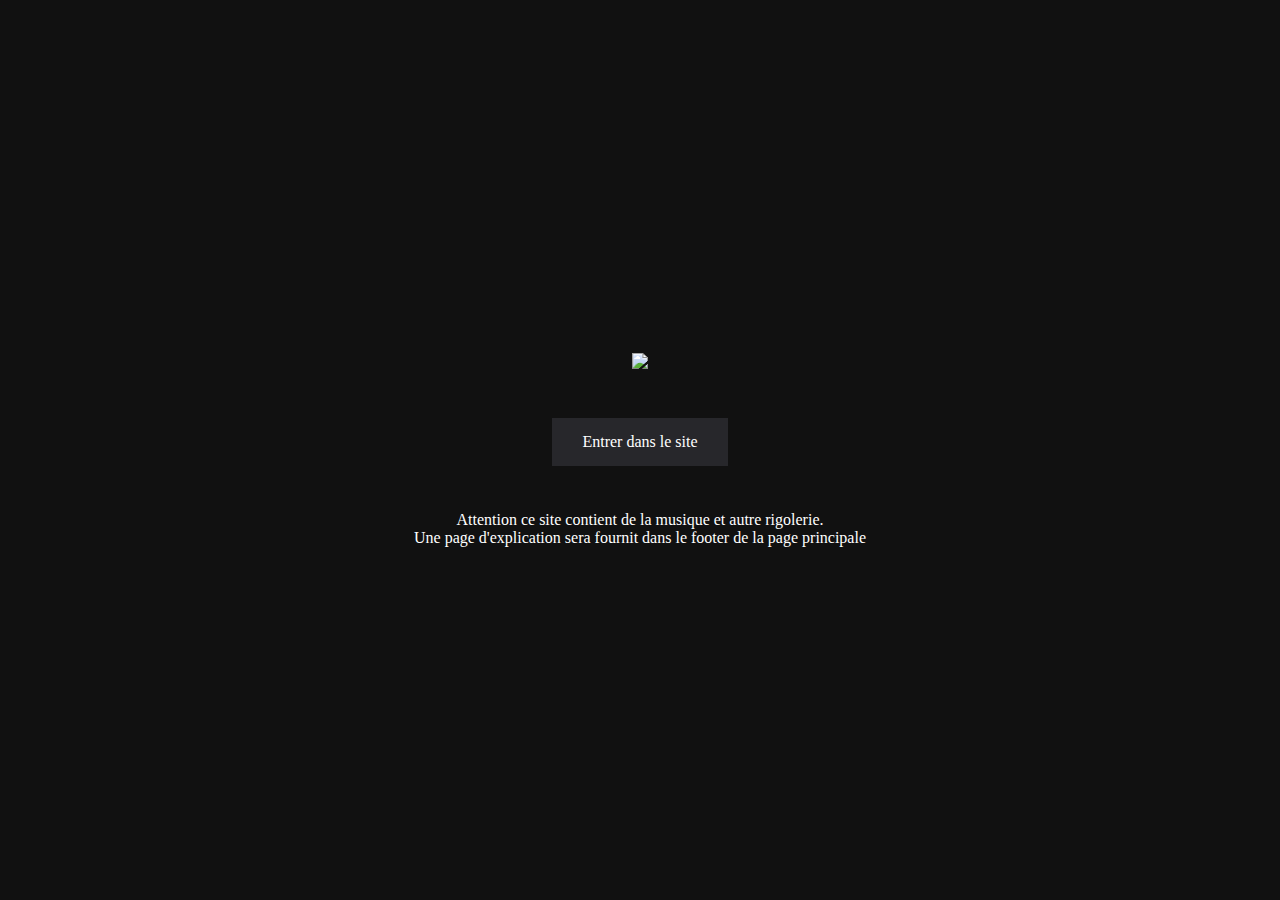
==== data/page/PatronAutre.html @ ab674e83 "Push" ====
<!DOCTYPE html>
<html lang="en">

<head>
  <meta charset="UTF-8">
  <meta http-equiv="X-UA-Compatible" content="IE=edge">
  <meta name="viewport" content="width=device-width, initial-scale=1.0">
  <script src="res/js/PatronAutre.js" defer></script>
  <link rel="stylesheet" href="../../res/css/style.css">
  <title>Document</title>
</head>

<body>
  <div id="loader">

    <span>
      <img src="/data/image/logoTF2.png" class="loaderLogo" />
    </span>

    <div class="btn">
      <span>Entrer dans le site</span>
    </div>

    <span>
      Attention ce site contient de la musique et autre rigolerie.
      <br>
      Une page d'explication sera fournit dans le footer de la page principale
    </span>

  </div>
  </div>
  <!-- Your main website -->
  <div class="box">

    <nav class="topnav">
      <a class="img-logo">
        <img src="data/image/logoTF2.png" alt="Logo tf2">
      </a>
      <a class="active" href="#La Base">La base</a>
      <a href="#contact">Contact</a>
      <a href="/data/page/PatronAutre.html">Sandwitch?</a>
  </div>
  <section class="middle">
      <table class="classes">
        <thead>
          <th>Offensif</th>
          <th>Defensif</th>
          <th>Support</th>
        </thead>
        <tbody>
          <tr>
            <td>
              <div class="img">
                <img src="data/image/Scout_emblem_RED.png" alt="logo classe">
              </div>
              <span>Scout</span>
            </td>
            <td>
              <div class="img">
                <img src="data/image/Demoman_emblem_RED.png" alt="logo classe">
              </div>
              <span>Demoman</span>
            </td>
            <td>
              <div class="img">
                <img src="data/image/Medic_emblem_RED.png" alt="logo classe">
              </div>
              <span>Medic</span>
            </td>
          </tr>
          
          <tr>
            <td>
              <div class="img">
                <img src="data/image/Soldier_emblem_RED.png" alt="logo classe">
              </div>
              <span>Soldier</span>
            </td>
            <td>
              <div class="img">
                <img src="data/image/Heavy_emblem_RED.png" alt="logo classe">
              </div>
              <span>Heavy</span>
            </td>
            <td>
              <div class="img">
                <img src="data/image/Sniper_emblem_RED.png" alt="logo classe">
              </div>
              <span>Sniper</span>
            </td>
          </tr>
          
          <tr>
            <td>
              <div class="img">
                <img src="data/image/Pyro_emblem_RED.png" alt="logo classe">
              </div>
              <span>Pyro</span>
            </td>
            <td>
              <div class="img">
                <img src="data/image/Engineer_emblem_RED.png" alt="logo classe">
              </div>
              <span>Engineer</span>
            </td>
            <td>
              <div class="img">
                <img src="data/image/Spy_emblem_RED.png" alt="logo classe">
              </div>
              <span>Spy</span>
            </td>
          </tr>
        </tbody>
      </table>
    </div>
    <div class="TabClass">

    </div>
  </section>


  </div>

  <footer>
    <a href="#about">Lien page information</a>
  </footer>
</body>

</html>
---- res/css/style.css ----
/* On importe les fonts si le navigateur ne les à pas */
@import url('https://fonts.googleapis.com/css2?family=Poppins:wght@300&display=swap');

/* On importe la font tf2build sous le nom de tf2 */
@font-face {
  font-family: "tf2";
  src: url("../fonts/tf2build.ttf");
}
/* Pour utiliser la font : font-family: 'tf2', sans-serif; */
/* Simple reset css */
* {
  margin: 0;
  padding: 0;
  box-sizing: border-box;
  font-family: "TF2";
}

/* Variables */
:root {
  --nav-height: 50px;
  --classes-logo-size: 80px;
}

body {
  height: 100%;
  min-height: 100vh; /* Important pour avoir un loader qui prends toute la page */
}

/* Début css du loader */
#loader {
  z-index: 999; /* On le met tout en haut niveau hierarchie*/
  
  font-family: 'Poppins', sans-serif; 
  color: #fff;
  
  position: fixed;
  top: 0;
  left: 0;
  
  height: 100vh;
  width: 100%;
  
  background: #111;
  
  display: flex;
  flex-direction: column;
  gap: 5%;

  text-align: center;

  align-items: center;
  justify-content: center;
  
  transition: opacity .2s ease-in-out;
}

.loaderLogo{
  align-items: center;
  width: 600px;
  height: auto;
}

.box {
  display: flex;
  flex-flow: column;
  height: 100%;
}

.btn {
  padding: 15px 30px;
  background: #27272b;
  cursor: pointer;
}

.btn:hover {
  background: #222;
}
/* Fin css du loader */

.topnav {
  position: fixed;
  top: 0;
  left: 0;
  display: flex;
  flex-direction: row;
  background-color: #333;
  overflow: hidden;
  height: var(--nav-height);
  width: 100%;
}

.topnav .img-logo img {
  height: calc(var(--nav-height) - 10px);
  object-fit: contain;
}
.topnav a {
  position: relative;
  display: flex;
  align-items: center;
  justify-content: center;
  
  color: #f2f2f2;
  text-align: center;
  padding: 14px 16px;
  text-decoration: none;
  font-size: 17px;
}

.middle {
  
  display: flex;
  align-items: center;
  justify-content: center;
  background-color: #3C3D3F;
  background-image: url(../../data/image/BackgroundTF.png);
  background-repeat: no-repeat;
  background-size: contain;
  background-position: center;
  min-height: calc(100vh - var(--nav-height));
  padding-top: var(--nav-height);
}
.classes {
  background-color: rgba(0, 0, 0, 0.5);
  padding: 25px 50px;
  border-radius: 5px;
  color: #fff;
}
.classes td {
  gap: 25px;
  padding: 10px 5px;
}
.classes th {
  padding-bottom: 15px;
}
.classes .img {
  height: var(--classes-logo-size);
  width: var(--classes-logo-size);
}
.classes .img img {
  width: 100%;
  height: 100%;
  object-fit: cover;
}
.classes span {
  display: block;
  width: 100%;
  text-align: center;
}
footer {
  display: flex;
  gap: 25px;
  position: fixed;
  bottom: 0;
  width: 100%;
  padding: 2%;
  background-color: #27272b;
}

footer a {
  color: #fff;
}
.imgLogo {
  background-image: url(../../data/image/logoTF2.png);
}
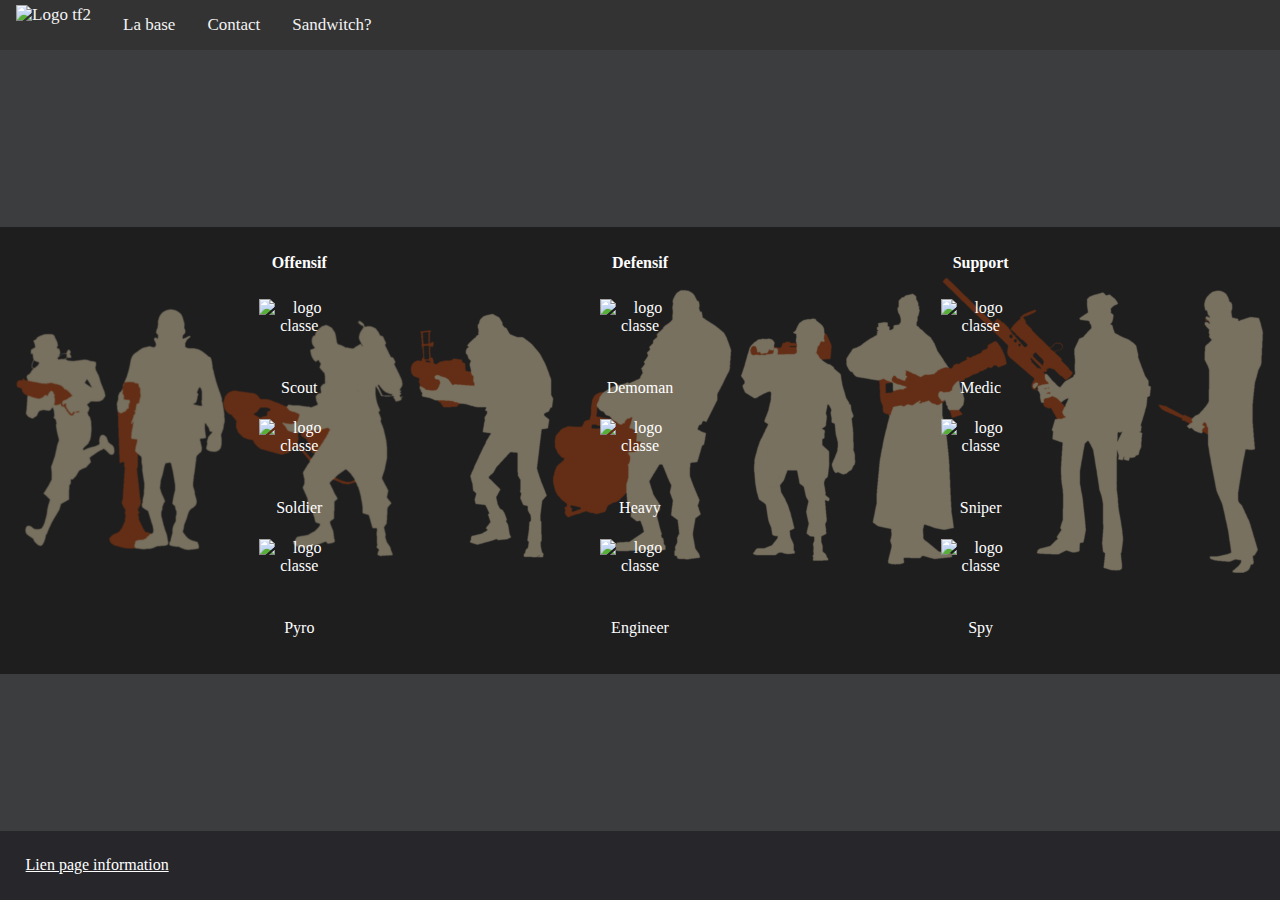
==== commit a2a18ec8: "Sandvich" ====
--- a/data/page/PatronAutre.html
+++ b/data/page/PatronAutre.html
@@ -5,26 +5,16 @@
   <meta charset="UTF-8">
   <meta http-equiv="X-UA-Compatible" content="IE=edge">
   <meta name="viewport" content="width=device-width, initial-scale=1.0">
-  <script src="res/js/PatronAutre.js" defer></script>
+  <script src="../../res/js/Meet.js" defer></script>
   <link rel="stylesheet" href="../../res/css/style.css">
   <title>Document</title>
 </head>
 
 <body>
-  <div id="loader">
+  <div id="loaderMeet">
 
     <span>
-      <img src="/data/image/logoTF2.png" class="loaderLogo" />
-    </span>
-
-    <div class="btn">
-      <span>Entrer dans le site</span>
-    </div>
-
-    <span>
-      Attention ce site contient de la musique et autre rigolerie.
-      <br>
-      Une page d'explication sera fournit dans le footer de la page principale
+      <img src="/data/image/MeetCard/SandvichVidSplash.png" class="MeetLogo" />
     </span>
 
   </div>
@@ -34,9 +24,9 @@
 
     <nav class="topnav">
       <a class="img-logo">
-        <img src="data/image/logoTF2.png" alt="Logo tf2">
+        <img src="../../data/image/logoTF2.png" alt="Logo tf2">
       </a>
-      <a class="active" href="#La Base">La base</a>
+      <a href="/data/page/PatronAutre.html">La base</a>
       <a href="#contact">Contact</a>
       <a href="/data/page/PatronAutre.html">Sandwitch?</a>
   </div>
--- a/res/css/style.css
+++ b/res/css/style.css
@@ -54,11 +54,46 @@
   transition: opacity .2s ease-in-out;
 }
 
+#loaderMeet {
+  z-index: 999; /* On le met tout en haut niveau hierarchie*/
+  
+  font-family: 'Poppins', sans-serif; 
+  color: #fff;
+  
+  position: fixed;
+  top: 0;
+  left: 0;
+  
+  height: 100vh;
+  width: 100%;
+  
+  background: #111;
+  
+  display: flex;
+  flex-direction: column;
+  gap: 5%;
+
+  text-align: center;
+
+  align-items: center;
+  justify-content: center;
+  
+  transition: opacity .5s ease-in-out;
+}
+
 .loaderLogo{
   align-items: center;
   width: 600px;
   height: auto;
 }
+
+.MeetLogo{
+  align-items: center;
+  height: 100vh;
+  width: 100vw;
+  object-fit: cover;
+}
+
 
 .box {
   display: flex;
@@ -114,25 +149,29 @@
   background-color: #3C3D3F;
   background-image: url(../../data/image/BackgroundTF.png);
   background-repeat: no-repeat;
-  background-size: contain;
+  background-size: 100%;
   background-position: center;
   min-height: calc(100vh - var(--nav-height));
   padding-top: var(--nav-height);
 }
 .classes {
   background-color: rgba(0, 0, 0, 0.5);
-  padding: 25px 50px;
-  border-radius: 5px;
-  color: #fff;
+  padding: 25px 10%;
+  color: #fff;
+  width: 100%;
 }
 .classes td {
+  text-align: center;
   gap: 25px;
   padding: 10px 5px;
+  flex-direction: column;
+  align-items: center;
 }
 .classes th {
   padding-bottom: 15px;
 }
 .classes .img {
+  margin: 0 auto;
   height: var(--classes-logo-size);
   width: var(--classes-logo-size);
 }
@@ -143,9 +182,8 @@
 }
 .classes span {
   display: block;
-  width: 100%;
-  text-align: center;
-}
+}
+
 footer {
   display: flex;
   gap: 25px;
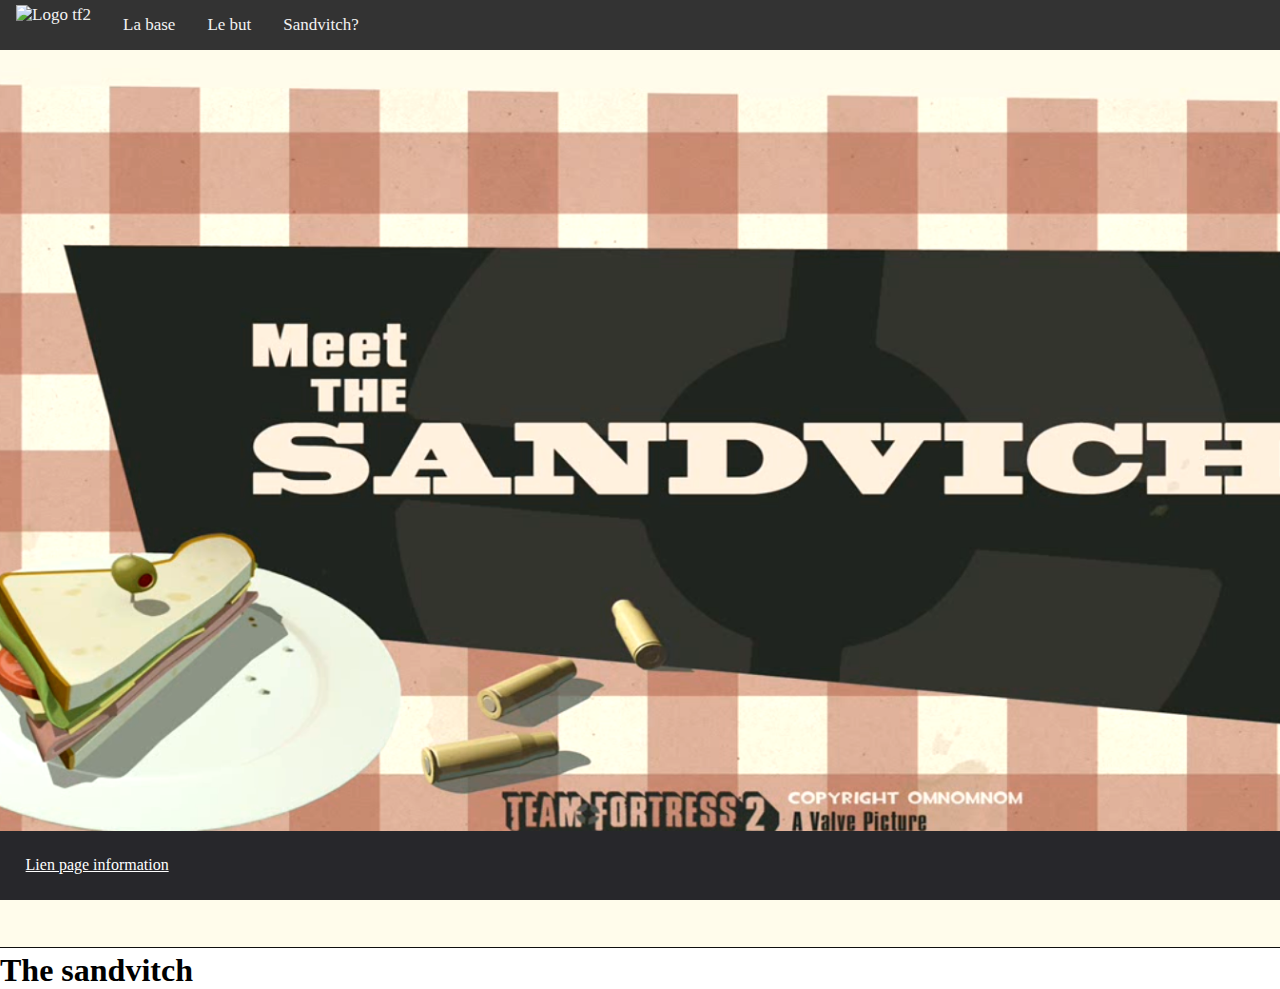
==== commit 90f87ff7: "Sandvitch" ====
--- a/data/page/PatronAutre.html
+++ b/data/page/PatronAutre.html
@@ -11,7 +11,17 @@
 </head>
 
 <body>
-  <div id="loaderMeet">
+  <div id="buttonMeet">
+
+    <span>
+      <div class="btn">
+        Lancer
+      </div>
+    </span>
+
+  </div>
+
+  <div id="imageMeet">
 
     <span>
       <img src="/data/image/MeetCard/SandvichVidSplash.png" class="MeetLogo" />
@@ -26,86 +36,12 @@
       <a class="img-logo">
         <img src="../../data/image/logoTF2.png" alt="Logo tf2">
       </a>
-      <a href="/data/page/PatronAutre.html">La base</a>
-      <a href="#contact">Contact</a>
-      <a href="/data/page/PatronAutre.html">Sandwitch?</a>
+      <a href="/index.html">La base</a>
+      <a href="#contact">Le but</a>
+      <a href="/data/page/PatronAutre.html">Sandvitch?</a>
   </div>
-  <section class="middle">
-      <table class="classes">
-        <thead>
-          <th>Offensif</th>
-          <th>Defensif</th>
-          <th>Support</th>
-        </thead>
-        <tbody>
-          <tr>
-            <td>
-              <div class="img">
-                <img src="data/image/Scout_emblem_RED.png" alt="logo classe">
-              </div>
-              <span>Scout</span>
-            </td>
-            <td>
-              <div class="img">
-                <img src="data/image/Demoman_emblem_RED.png" alt="logo classe">
-              </div>
-              <span>Demoman</span>
-            </td>
-            <td>
-              <div class="img">
-                <img src="data/image/Medic_emblem_RED.png" alt="logo classe">
-              </div>
-              <span>Medic</span>
-            </td>
-          </tr>
-          
-          <tr>
-            <td>
-              <div class="img">
-                <img src="data/image/Soldier_emblem_RED.png" alt="logo classe">
-              </div>
-              <span>Soldier</span>
-            </td>
-            <td>
-              <div class="img">
-                <img src="data/image/Heavy_emblem_RED.png" alt="logo classe">
-              </div>
-              <span>Heavy</span>
-            </td>
-            <td>
-              <div class="img">
-                <img src="data/image/Sniper_emblem_RED.png" alt="logo classe">
-              </div>
-              <span>Sniper</span>
-            </td>
-          </tr>
-          
-          <tr>
-            <td>
-              <div class="img">
-                <img src="data/image/Pyro_emblem_RED.png" alt="logo classe">
-              </div>
-              <span>Pyro</span>
-            </td>
-            <td>
-              <div class="img">
-                <img src="data/image/Engineer_emblem_RED.png" alt="logo classe">
-              </div>
-              <span>Engineer</span>
-            </td>
-            <td>
-              <div class="img">
-                <img src="data/image/Spy_emblem_RED.png" alt="logo classe">
-              </div>
-              <span>Spy</span>
-            </td>
-          </tr>
-        </tbody>
-      </table>
-    </div>
-    <div class="TabClass">
-
-    </div>
+  <section class="middleAutre">
+    <h1>The sandvitch</h1>
   </section>
 
 
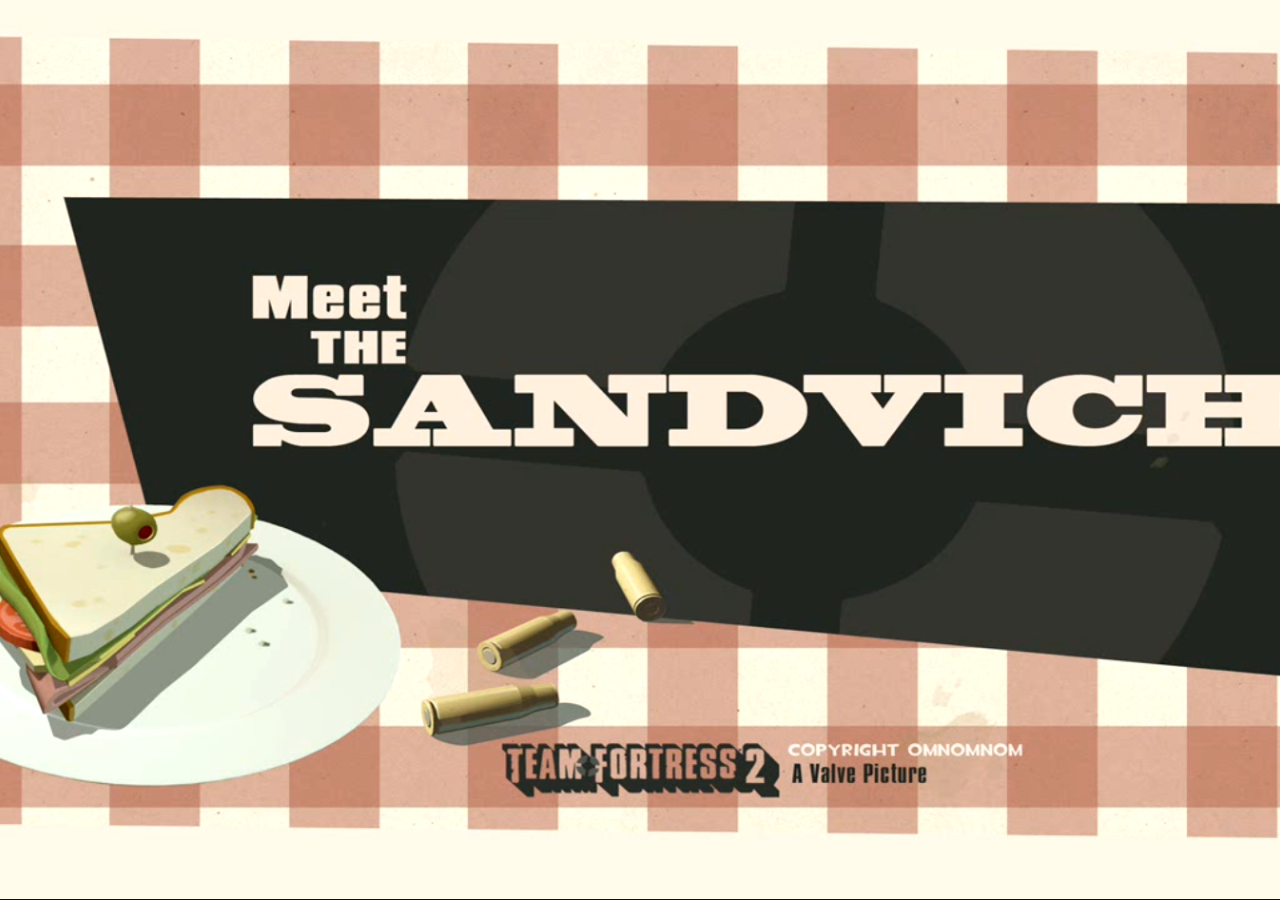
==== commit 89b0fb74: "Modification Minos" ====
--- a/data/page/PatronAutre.html
+++ b/data/page/PatronAutre.html
@@ -11,15 +11,6 @@
 </head>
 
 <body>
-  <div id="buttonMeet">
-
-    <span>
-      <div class="btn">
-        Lancer
-      </div>
-    </span>
-
-  </div>
 
   <div id="imageMeet">
 
@@ -28,20 +19,36 @@
     </span>
 
   </div>
-  </div>
   <!-- Your main website -->
   <div class="box">
 
     <nav class="topnav">
-      <a class="img-logo">
-        <img src="../../data/image/logoTF2.png" alt="Logo tf2">
-      </a>
-      <a href="/index.html">La base</a>
-      <a href="#contact">Le but</a>
-      <a href="/data/page/PatronAutre.html">Sandvitch?</a>
+      <a class="active" href="#La Base">Page principale</a>
+      <a href="/data/page/PatronAutre.html" class="right">Sandvitch?</a>
   </div>
   <section class="middleAutre">
-    <h1>The sandvitch</h1>
+    <div class="text-wrapper">
+      <h1>The sandvitch</h1>
+      <h2>" <a class="italique">Munch Munch</a> "</h2>
+      <p class="description">
+  
+        description :
+        
+        <br>
+        Where is <a class="italique">Munch Munch</a> sandvitch?
+        <br>
+        <a class="italique">Munch Munch Munch Munch Munch Munch Munch Munch                                     </a>
+        <br>
+        
+        <iframe src="https://www.youtube.com/embed/_prZ0JrbQrU" title="YouTube video player" frameborder="0" allow="accelerometer; autoplay; clipboard-write; encrypted-media; gyroscope; picture-in-picture" allowfullscreen></iframe>
+  
+      </p>
+    </div>
+    <div>
+      <img src="../../data/image/Minos/PMinios-Trans.png" class="pictureClass">
+      <p class="image-description">"The sandvitch"</p>
+    </div>
+    
   </section>
 
 
@@ -50,6 +57,7 @@
   <footer>
     <a href="#about">Lien page information</a>
   </footer>
+
 </body>
 
 </html>--- a/res/css/style.css
+++ b/res/css/style.css
@@ -54,7 +54,7 @@
   transition: opacity .2s ease-in-out;
 }
 
-#loaderMeet {
+#imageMeet {
   z-index: 999; /* On le met tout en haut niveau hierarchie*/
   
   font-family: 'Poppins', sans-serif; 
@@ -81,13 +81,25 @@
   transition: opacity .5s ease-in-out;
 }
 
+#loaderMeet span {
+  padding: 15px;
+  background-color: red;
+  display: flex;
+  flex-direction: column;
+  align-items: center;
+  justify-content: center;
+  z-index: 5;
+}
 .loaderLogo{
   align-items: center;
   width: 600px;
   height: auto;
 }
-
-.MeetLogo{
+.MeetLogo {
+  z-index: -1;
+  top:0;
+  left: 0;
+  position: absolute;
   align-items: center;
   height: 100vh;
   width: 100vw;
@@ -140,8 +152,23 @@
   text-decoration: none;
   font-size: 17px;
 }
-
-.middle {
+.middleAutre {
+  
+    display: flex;
+    background-color: #3C3D3F;
+    background-image: url(../../data/image/BackgroundTF.png);
+    background-repeat: no-repeat;
+    background-size: 100%;
+    background-position: center;
+    min-height: calc(100vh - var(--nav-height));
+    flex-direction: row;
+    justify-content: space-between;
+    align-items: flex-start;
+    padding: calc( 15px + var(--nav-height)) 30px 0;
+  
+}
+
+.middleMain {
   
   display: flex;
   align-items: center;
@@ -153,7 +180,9 @@
   background-position: center;
   min-height: calc(100vh - var(--nav-height));
   padding-top: var(--nav-height);
-}
+
+}
+
 .classes {
   background-color: rgba(0, 0, 0, 0.5);
   padding: 25px 10%;
@@ -199,4 +228,125 @@
 }
 .imgLogo {
   background-image: url(../../data/image/logoTF2.png);
+}
+
+h1 {
+  font-size: 50px;
+  text-align: left;
+  margin-top: 2%;
+  margin-left: 2%;
+  border: 2mm solid hsla(38, 11%, 34%, 0.6);
+  background-color: hsla(36, 5%, 37%, 0.6); 
+}
+
+h2 {
+  font-size: 30px;
+  text-align: left;
+  margin-top: 2%;
+  margin-left: 2%;
+  border: 2mm solid hsla(38, 11%, 34%, 0.6);
+  background-color: hsla(36, 5%, 37%, 0.6); 
+}
+
+.italique {
+  font-style: italic;
+}
+
+.image-description {
+  font-size: 17px;
+  text-align: left;
+  margin-top: 2%;
+  margin-left: 2%;
+  text-align: center;
+  border: 2mm solid hsla(38, 11%, 34%, 0.6);
+  background-color: hsla(36, 5%, 37%, 0.6); 
+}
+
+.description {
+  font-size: 17px;
+  text-align: left;
+  margin-top: 2%;
+  margin-left: 2%;
+  border: 2mm solid hsla(38, 11%, 34%, 0.6);
+  background-color: hsla(36, 5%, 37%, 0.6); 
+}
+
+.descriptionFire {
+  font-size: 17px;
+  text-align: left;
+  margin-top: 2%;
+  margin-left: 2%;
+  border: 2mm solid hsla(38, 11%, 34%, 0.6);
+  background-color: hsla(36, 5%, 37%, 0.6); 
+  animation: animation 1s ease-in-out infinite alternate;
+  -moz-animation: animation 1s ease-in-out infinite alternate;
+  -webkit-animation: animation 1s ease-in-out infinite alternate;
+  -o-animation: animation 1s ease-in-out infinite alternate;
+}
+
+.pictureClass {
+  font-size: 17px;
+  align-content: right;
+  margin-top: 2%;
+  margin-left: 2%;
+  border: 2mm solid hsla(38, 11%, 34%, 0.6);
+  background-color: hsla(36, 5%, 37%, 0.6); 
+}
+
+iframe {
+  width: 100%;
+  height: 300px;
+}
+
+/* Animation Page pyro*/
+@keyframes animation {
+  0% {
+    text-shadow: 0 0 20px #fefcc9, 10px -10px 30px #feec85,
+      -20px -20px 40px #ffae34, 20px -40px 50px #ec760c,
+      -20px -60px 60px #cd4606, 0 -80px 70px #973716, 10px -90px 80px #451b0e;
+  }
+  100% {
+    text-shadow: 0 0 20px #fefcc9, 10px -10px 30px #fefcc9,
+      -20px -20px 40px #feec85, 22px -42px 60px #ffae34,
+      -22px -58px 50px #ec760c, 0 -82px 80px #cd4606, 10px -90px 80px #973716;
+  }
+}
+
+@-moz-keyframes animation {
+  0% {
+    text-shadow: 0 0 20px #fefcc9, 10px -10px 30px #feec85,
+      -20px -20px 40px #ffae34, 20px -40px 50px #ec760c,
+      -20px -60px 60px #cd4606, 0 -80px 70px #973716, 10px -90px 80px #451b0e;
+  }
+  100% {
+    text-shadow: 0 0 20px #fefcc9, 10px -10px 30px #fefcc9,
+      -20px -20px 40px #feec85, 22px -42px 60px #ffae34,
+      -22px -58px 50px #ec760c, 0 -82px 80px #cd4606, 10px -90px 80px #973716;
+  }
+}
+
+@-webkit-keyframes animation {
+  0% {
+    text-shadow: 0 0 20px #fefcc9, 10px -10px 30px #feec85,
+      -20px -20px 40px #ffae34, 20px -40px 50px #ec760c,
+      -20px -60px 60px #cd4606, 0 -80px 70px #973716, 10px -90px 80px #451b0e;
+  }
+  100% {
+    text-shadow: 0 0 20px #fefcc9, 10px -10px 30px #fefcc9,
+      -20px -20px 40px #feec85, 22px -42px 60px #ffae34,
+      -22px -58px 50px #ec760c, 0 -82px 80px #cd4606, 10px -90px 80px #973716;
+  }
+}
+
+@-o-keyframes animation {
+  0% {
+    text-shadow: 0 0 20px #fefcc9, 10px -10px 30px #feec85,
+      -20px -20px 40px #ffae34, 20px -40px 50px #ec760c,
+      -20px -60px 60px #cd4606, 0 -80px 70px #973716, 10px -90px 80px #451b0e;
+  }
+  100% {
+    text-shadow: 0 0 20px #fefcc9, 10px -10px 30px #fefcc9,
+      -20px -20px 40px #feec85, 22px -42px 60px #ffae34,
+      -22px -58px 50px #ec760c, 0 -82px 80px #cd4606, 10px -90px 80px #973716;
+  }
 }